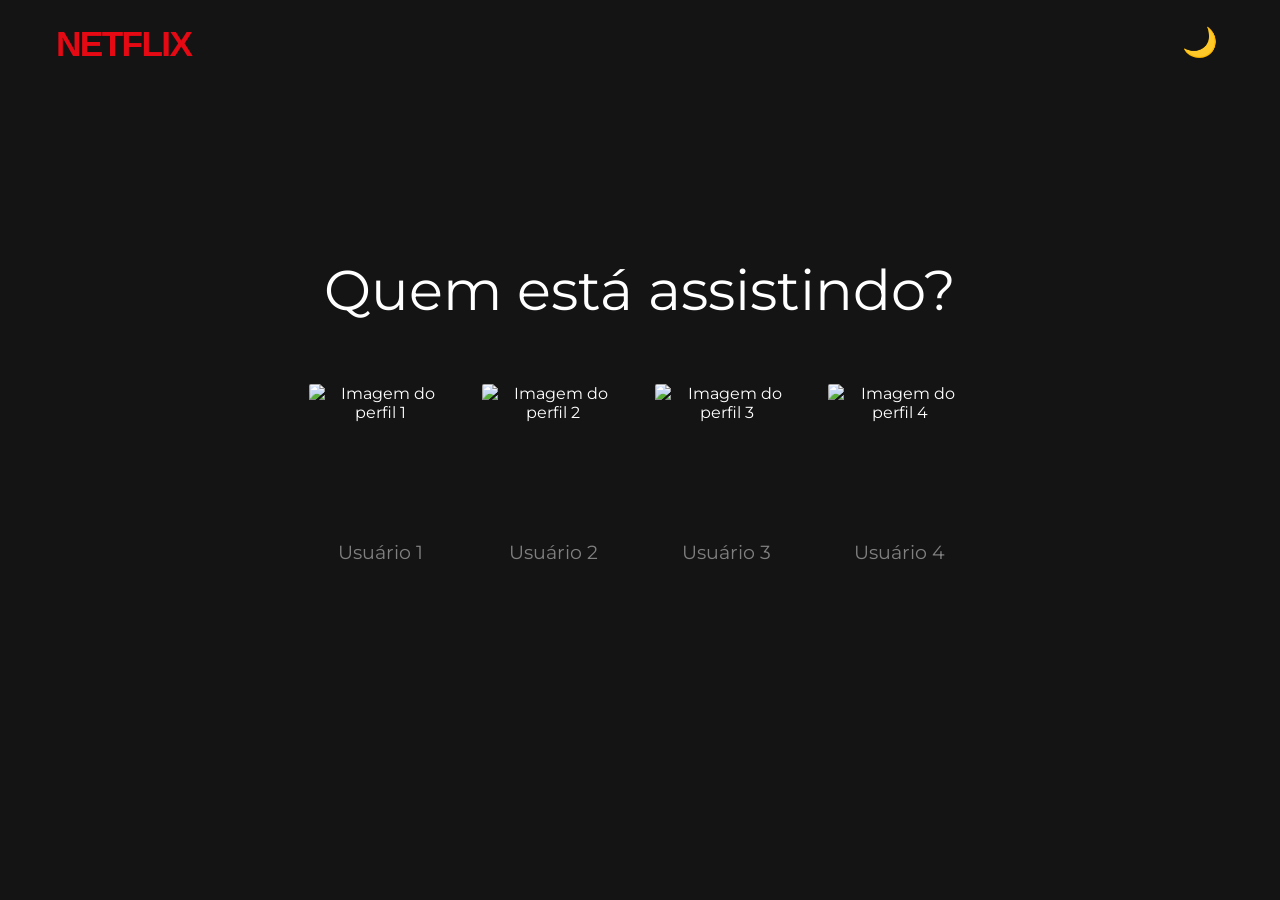
==== Netflix/index.html @ 2edb9ddc "first commit" ====
<!DOCTYPE html>
<html lang="pt-br">

<head>
    <meta charset="UTF-8">
    <meta name="viewport" content="width=device-width, initial-scale=1.0">
    <title>Netflix</title>
    <link rel="stylesheet" href="./assets/css/styles.css">
    <script src="./assets/js/main.js" defer></script>
</head>

<body>
    <button id="theme-toggle" class="theme-btn" aria-label="Alternar modo claro/escuro">
        <span class="icon">🌙</span>
    </button>
    <span class="logo">NETFLIX</span>
    <main>
        <header>
            <h1>Quem está assistindo?</h1>
        </header>

        <section aria-label="Perfis de usuários">
            <nav class="profiles">
                <ul class="profiles-list">
                    <li>
                        <a class="user-profile" href="#">
                            <figure>
                                <img src="./assets/img/perfil-1.png" alt="Imagem do perfil 1">
                                <figcaption>Usuário 1</figcaption>
                            </figure>
                        </a>
                    </li>
                    <li>
                        <a class="user-profile" href="#">
                            <figure>
                                <img src="./assets/img/perfil-2.png" alt="Imagem do perfil 2">
                                <figcaption>Usuário 2</figcaption>
                            </figure>
                        </a>
                    </li>
                    <li>
                        <a class="user-profile" href="#">
                            <figure>
                                <img src="./assets/img/perfil-1.png" alt="Imagem do perfil 3">
                                <figcaption>Usuário 3</figcaption>
                            </figure>
                        </a>
                    </li>
                    <li>
                        <a class="user-profile" href="#">
                            <figure>
                                <img src="./assets/img/perfil-2.png" alt="Imagem do perfil 4">
                                <figcaption>Usuário 4</figcaption>
                            </figure>
                        </a>
                    </li>
                </ul>
            </nav>
        </section>
    </main>
</body>

</html>
---- Netflix/assets/css/styles.css ----
@import url("https://fonts.googleapis.com/css2?family=Montserrat:wght@300;400;600;700&display=swap");

:root {
  --bg-1: #141414;
  --text: #ffffff;
  --muted: #808080;
}
body.light-mode {
  --bg-1: #f3f3f3;
  --text: #141414;
  --muted: #555555;
}

* {
  box-sizing: border-box;
}
html,
body {
  height: 100%;
}
body {
  margin: 0;
  background: var(--bg-1);
  color: var(--text);
  transition: background 0.3s ease, color 0.3s ease;
  font-family:
    "Montserrat",
    system-ui,
    -apple-system,
    "Segoe UI",
    Roboto,
    Arial;
  -webkit-font-smoothing: antialiased;
  display: flex;
  align-items: center;
  justify-content: center;
  min-height: 100vh;
}

.logo {
  position: absolute;
  top: 1.5rem;
  left: 3.5rem;
  color: #e50914;
  font-family: "Arial Black", Arial, sans-serif;
  font-size: 2.2rem;
  font-weight: 900;
  letter-spacing: -0.1rem;
  user-select: none;
}
@media (max-width: 600px) {
  .logo {
    left: 5%;
    font-size: 1.5rem;
    top: 1rem;
  }
}

main {
  width: 100%;
  max-width: 57.5rem;
  padding: 2.25rem 1.25rem;
}

header {
  margin: 0 0 1.125rem;
}
header h1 {
  margin: 0;
  font-size: clamp(2rem, 5vw, 3.5rem);
  font-weight: 400;
  text-align: center;
}

/* Página: Quem está assistindo */
.profiles {
  padding: 2.5rem 1.25rem 5rem;
  --gap-size: clamp(1rem, 2vw, 2vw);
}
.profiles-list {
  display: flex;
  flex-direction: row;
  gap: var(--gap-size);
  justify-content: center;
  align-items: flex-start;
  flex-wrap: wrap;
  list-style: none;
  margin: 0;
  padding: 0;
}
.profiles-list li {
  display: flex;
  justify-content: center;
  /* Mobile: no máximo 2 colunas */
  width: calc(50% - var(--gap-size) * 0.5);
}

@media (min-width: 600px) {
  .profiles-list li {
    /* Desktop: no máximo 5 colunas */
    width: calc(20% - var(--gap-size) * 0.8);
  }
}

.user-profile {
  text-decoration: none;
  color: inherit;
  width: 100%;
  max-width: 12.5rem;
}
.user-profile figure {
  margin: 0;
  text-align: center;
}
.user-profile img {
  width: 100%;
  aspect-ratio: 1 / 1;
  border-radius: 4px;
  object-fit: cover;
  display: block;
  margin: 0 auto 0.625rem;
  border: 0.15rem solid transparent;
  box-sizing: border-box;
  transition: border-color 0.2s ease;
}
.user-profile:hover img,
.user-profile:focus img {
  border-color: #ffffff;
}
.user-profile figcaption {
  color: #808080;
  font-weight: 400;
  font-size: clamp(0.85rem, 2vw, 1.2rem);
  transition: color 0.2s ease;
}
.user-profile:hover figcaption,
.user-profile:focus figcaption {
  color: #ffffff;
}

/* Acessibilidade */
.user-profile:focus {
  outline: 0.1875rem solid rgba(255, 255, 255, 0.06);
  outline-offset: 0.375rem;
}

body.light-mode .user-profile:hover img,
body.light-mode .user-profile:focus img {
  border-color: #141414;
}
body.light-mode .user-profile:hover figcaption,
body.light-mode .user-profile:focus figcaption {
  color: #141414;
}

/* Botão de Tema */
.theme-btn {
  position: absolute;
  top: 1.5rem;
  right: 3.5rem;
  background: transparent;
  border: none;
  font-size: 1.8rem;
  cursor: pointer;
  transition: transform 0.2s ease;
}
.theme-btn:hover {
  transform: scale(1.1);
}
@media (max-width: 600px) {
  .theme-btn {
    right: 5%;
    top: 1rem;
    font-size: 1.5rem;
  }
}
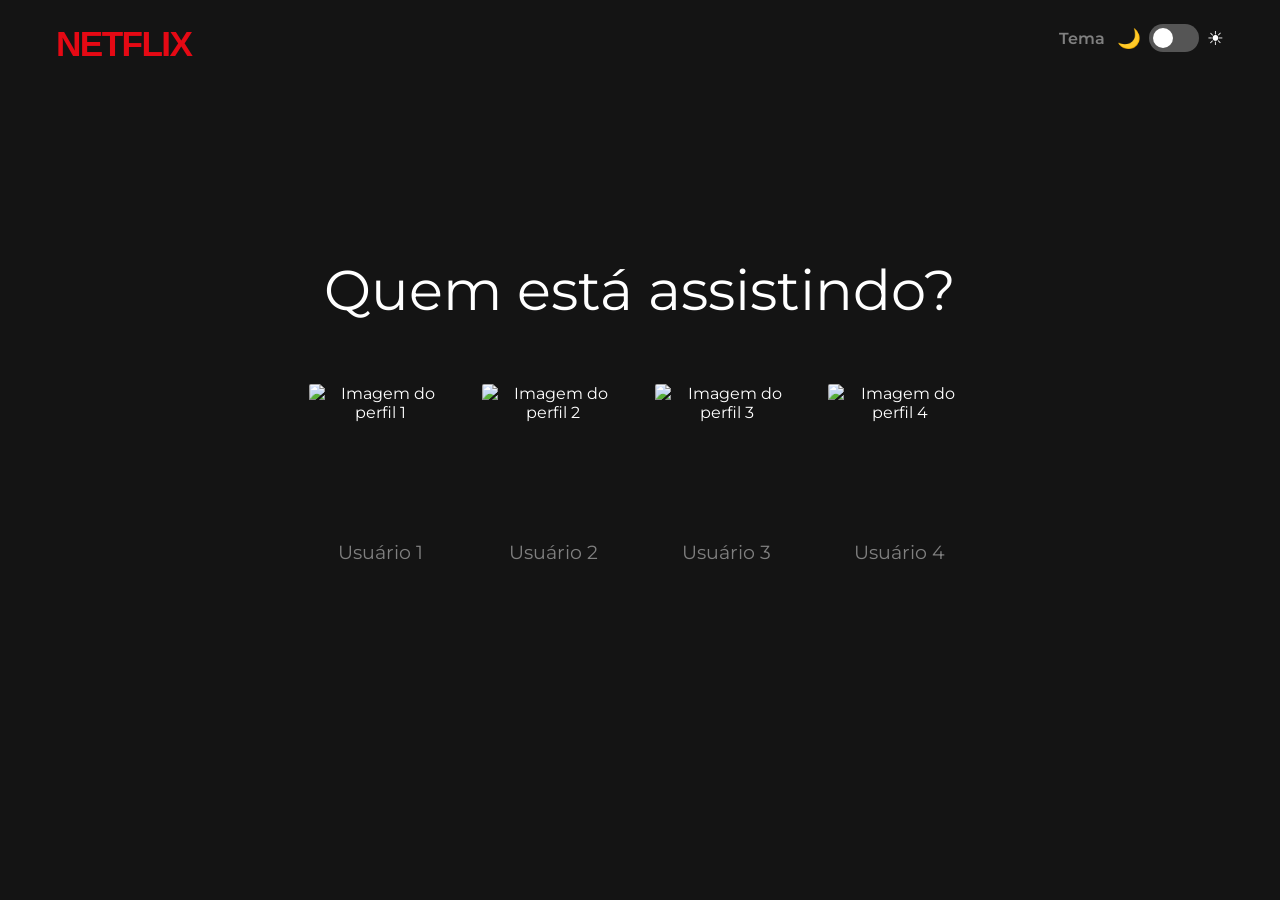
==== commit 57e8c01f: "refactor(html): update semantic markup, assets structure, and add theme switch" ====
--- a/Netflix/index.html
+++ b/Netflix/index.html
@@ -10,9 +10,15 @@
 </head>
 
 <body>
-    <button id="theme-toggle" class="theme-btn" aria-label="Alternar modo claro/escuro">
-        <span class="icon">🌙</span>
-    </button>
+    <div class="theme-container">
+        <span class="theme-label">Tema</span>
+        <span class="theme-icon">🌙</span>
+        <label class="theme-switch" aria-label="Alternar modo claro/escuro">
+            <input type="checkbox" id="theme-checkbox">
+            <span class="slider"></span>
+        </label>
+        <span class="theme-icon">☀️</span>
+    </div>
     <span class="logo">NETFLIX</span>
     <main>
         <header>
@@ -41,7 +47,7 @@
                     <li>
                         <a class="user-profile" href="#">
                             <figure>
-                                <img src="./assets/img/perfil-1.png" alt="Imagem do perfil 3">
+                                <img src="./assets/img/perfil-3.png" alt="Imagem do perfil 3">
                                 <figcaption>Usuário 3</figcaption>
                             </figure>
                         </a>
@@ -49,7 +55,7 @@
                     <li>
                         <a class="user-profile" href="#">
                             <figure>
-                                <img src="./assets/img/perfil-2.png" alt="Imagem do perfil 4">
+                                <img src="./assets/img/perfil-4.png" alt="Imagem do perfil 4">
                                 <figcaption>Usuário 4</figcaption>
                             </figure>
                         </a>
--- a/Netflix/assets/css/styles.css
+++ b/Netflix/assets/css/styles.css
@@ -138,6 +138,146 @@
   color: #ffffff;
 }
 
+@import url("https://fonts.googleapis.com/css2?family=Montserrat:wght@300;400;600;700&display=swap");
+
+:root {
+  --bg-1: #141414;
+  --text: #ffffff;
+  --muted: #808080;
+}
+body.light-mode {
+  --bg-1: #f3f3f3;
+  --text: #141414;
+  --muted: #555555;
+}
+
+* {
+  box-sizing: border-box;
+}
+html,
+body {
+  height: 100%;
+}
+body {
+  margin: 0;
+  background: var(--bg-1);
+  color: var(--text);
+  transition: background 0.3s ease, color 0.3s ease;
+  font-family:
+    "Montserrat",
+    system-ui,
+    -apple-system,
+    "Segoe UI",
+    Roboto,
+    Arial;
+  -webkit-font-smoothing: antialiased;
+  display: flex;
+  align-items: center;
+  justify-content: center;
+  min-height: 100vh;
+}
+
+.logo {
+  position: absolute;
+  top: 1.5rem;
+  left: 3.5rem;
+  color: #e50914;
+  font-family: "Arial Black", Arial, sans-serif;
+  font-size: 2.2rem;
+  font-weight: 900;
+  letter-spacing: -0.1rem;
+  user-select: none;
+}
+@media (max-width: 600px) {
+  .logo {
+    left: 5%;
+    font-size: 1.5rem;
+    top: 1rem;
+  }
+}
+
+main {
+  width: 100%;
+  max-width: 57.5rem;
+  padding: 2.25rem 1.25rem;
+}
+
+header {
+  margin: 0 0 1.125rem;
+}
+header h1 {
+  margin: 0;
+  font-size: clamp(2rem, 5vw, 3.5rem);
+  font-weight: 400;
+  text-align: center;
+}
+
+/* Página: Quem está assistindo */
+.profiles {
+  padding: 2.5rem 1.25rem 5rem;
+  --gap-size: clamp(1rem, 2vw, 2vw);
+}
+.profiles-list {
+  display: flex;
+  flex-direction: row;
+  gap: var(--gap-size);
+  justify-content: center;
+  align-items: flex-start;
+  flex-wrap: wrap;
+  list-style: none;
+  margin: 0;
+  padding: 0;
+}
+.profiles-list li {
+  display: flex;
+  justify-content: center;
+  /* Mobile: no máximo 2 colunas */
+  width: calc(50% - var(--gap-size) * 0.5);
+}
+
+@media (min-width: 600px) {
+  .profiles-list li {
+    /* Desktop: no máximo 5 colunas */
+    width: calc(20% - var(--gap-size) * 0.8);
+  }
+}
+
+.user-profile {
+  text-decoration: none;
+  color: inherit;
+  width: 100%;
+  max-width: 12.5rem;
+}
+.user-profile figure {
+  margin: 0;
+  text-align: center;
+}
+.user-profile img {
+  width: 100%;
+  aspect-ratio: 1 / 1;
+  border-radius: 4px;
+  object-fit: cover;
+  display: block;
+  margin: 0 auto 0.625rem;
+  border: 0.15rem solid transparent;
+  box-sizing: border-box;
+  transition: border-color 0.2s ease;
+}
+.user-profile:hover img,
+.user-profile:focus img {
+  border-color: #ffffff;
+}
+.user-profile figcaption {
+  color: #808080;
+  font-weight: 400;
+  font-size: clamp(0.85rem, 2vw, 1.2rem);
+  transition: color 0.2s ease;
+}
+.user-profile:hover figcaption,
+.user-profile:focus figcaption {
+  color: #ffffff;
+}
+
 /* Acessibilidade */
 .user-profile:focus {
   outline: 0.1875rem solid rgba(255, 255, 255, 0.06);
@@ -153,24 +293,92 @@
   color: #141414;
 }
 
-/* Botão de Tema */
-.theme-btn {
+/* Theme Switch Toggle Container */
+.theme-container {
   position: absolute;
   top: 1.5rem;
   right: 3.5rem;
-  background: transparent;
-  border: none;
-  font-size: 1.8rem;
+  display: flex;
+  align-items: center;
+  gap: 8px;
+}
+
+.theme-label {
+  font-size: 1rem;
+  font-weight: 600;
+  margin-right: 4px;
+  color: var(--muted);
+}
+
+.theme-icon {
+  font-size: 1.2rem;
+  user-select: none;
+}
+
+.theme-switch {
+  position: relative;
+  display: inline-block;
+  width: 50px;
+  height: 28px;
+}
+
+.theme-switch input {
+  opacity: 0;
+  width: 0;
+  height: 0;
+}
+
+.theme-switch .slider {
+  position: absolute;
   cursor: pointer;
-  transition: transform 0.2s ease;
-}
-.theme-btn:hover {
-  transform: scale(1.1);
-}
+  top: 0;
+  left: 0;
+  right: 0;
+  bottom: 0;
+  background-color: #555;
+  transition: 0.4s;
+  border-radius: 34px;
+}
+
+.theme-switch .slider:before {
+  position: absolute;
+  content: "";
+  height: 20px;
+  width: 20px;
+  left: 4px;
+  bottom: 4px;
+  background-color: #fff;
+  transition: 0.4s;
+  border-radius: 50%;
+}
+
+.theme-switch input:checked + .slider {
+  background-color: #ccc;
+}
+
+.theme-switch input:checked + .slider:before {
+  transform: translateX(22px);
+  background-color: #141414;
+}
+
 @media (max-width: 600px) {
-  .theme-btn {
+  .theme-container {
     right: 5%;
     top: 1rem;
-    font-size: 1.5rem;
-  }
-}
+    gap: 4px;
+  }
+  .theme-icon {
+    font-size: 1rem;
+  }
+  .theme-switch {
+    width: 44px;
+    height: 24px;
+  }
+  .theme-switch .slider:before {
+    height: 16px;
+    width: 16px;
+  }
+  .theme-switch input:checked + .slider:before {
+    transform: translateX(20px);
+  }
+}
